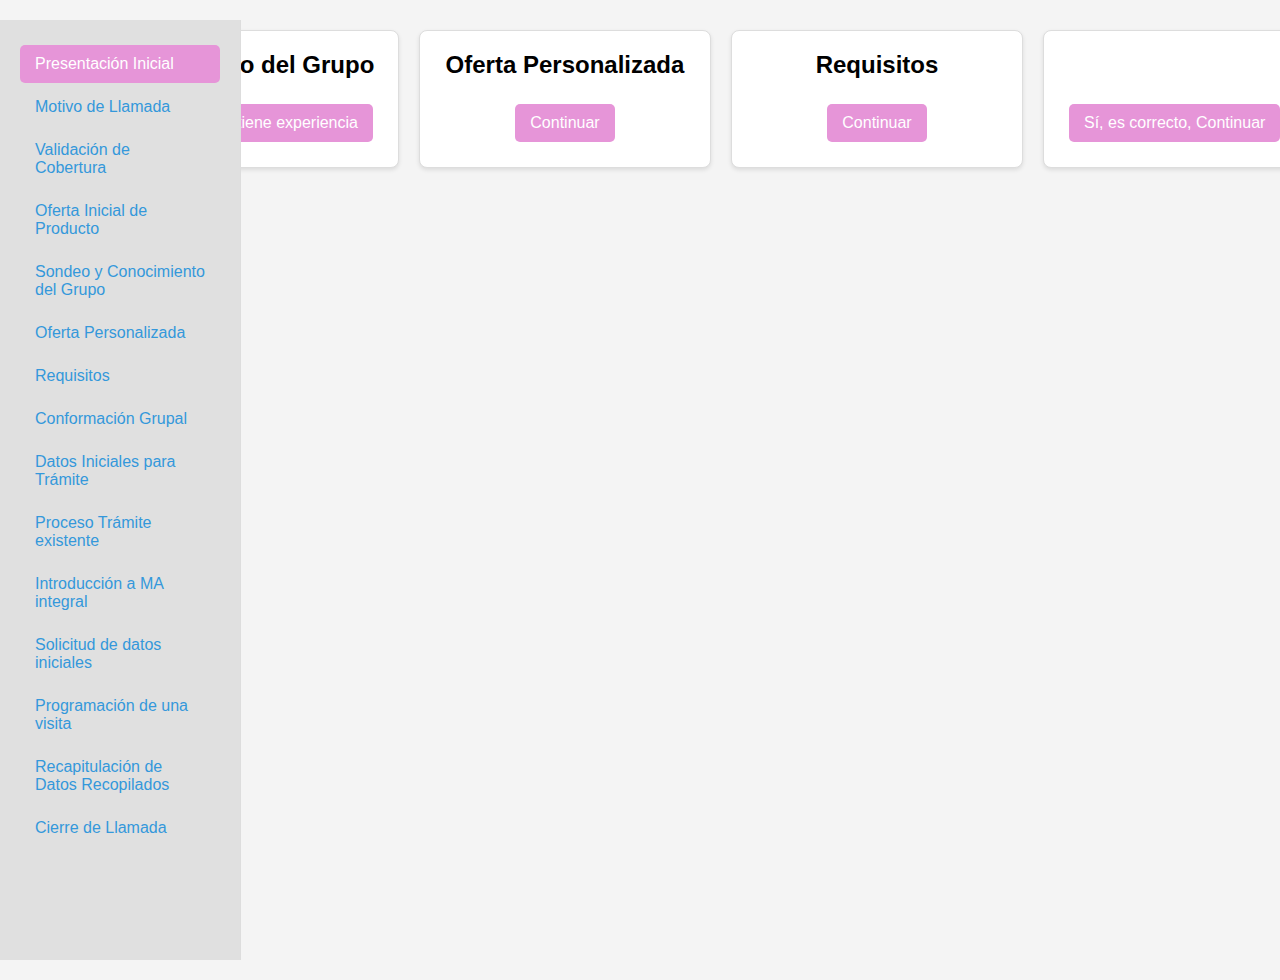
==== index.html @ 7ff92d44 "Update index.html" ====
<!DOCTYPE html>
<html lang="es">
<head>
    <meta charset="UTF-8">
    <meta name="viewport" content="width=device-width, initial-scale=1.0">
    <title>Mapa Conceptual Crediclub Activa</title>
    <link rel="stylesheet" href="style.css">
</head>
<body>
    <div id="mapa-container">
        <div id="mapa-index">
            <a href="#inicio" class="active">Presentación Inicial</a>
             <a href="#continua1">Motivo de Llamada</a>
             <a href="#continua2">Validación de Cobertura</a>
              <a href="#oferta_inicial">Oferta Inicial de Producto</a>
             <a href="#sondeo_conocimiento">Sondeo y Conocimiento del Grupo</a>
              <a href="#oferta_personalizada">Oferta Personalizada</a>
               <a href="#requisitos">Requisitos</a>
              <a href="#conformacion_grupal">Conformación Grupal</a>
             <a href="#datos_iniciales">Datos Iniciales para Trámite</a>
               <a href="#no_primera_vez">Proceso Trámite existente</a>
            <a href="#preanalisis">Introducción a MA integral</a>
            <a href="#datos_finales">Solicitud de datos iniciales</a>
             <a href="#programacion_visita">Programación de una visita</a>
              <a href="#recapitulacion">Recapitulación de Datos Recopilados</a>
              <a href="#cierre_llamada">Cierre de Llamada</a>
         </div>
        <div id="mapa-flujo">
            <div class="nodo-principal" data-target="inicio-detalle" id="inicio">
                <h2>Presentación Inicial</h2>
                <div class="opciones-container">
                    <a href="#continua1" class="opcion">SÍ, CONTINUAR</a>
                    <a href="#no_conoce" class="opcion">NO, preguntar si conoce a la persona</a>
                </div>
                <div id="inicio-detalle" class="detalle-container">
                    <p>¡Buen día!, mi nombre es [EJECUTIVO], Ejecutivo de Crediclub Activa ¿tengo el gusto con [PROSPECTO]?</p>
                    <button onclick="regresar()">Regresar</button>
                </div>
            </div>
            <div class="flecha"></div>
            <div class="nodo-principal" data-target="continua1-detalle" id="continua1">
                <h2>Motivo de Llamada</h2>
                <div class="opciones-container">
                    <a href="#continua2" class="opcion">Sí, continuar</a>
                    <a href="#no_disponible" class="opcion">Sí, pero no le puedo atender ahora</a>
                    <a href="#no_interesa" class="opcion">Sí, pero ya no me interesa</a>
                    <a href="#interes_personal" class="opcion">Sí, pero estoy interesada en un crédito Personal</a>
                </div>
                <div id="continua1-detalle" class="detalle-container">
                    <p>Mi llamada es referente a la información que solicitó de nuestros Créditos Grupales, ¿es correcto?</p>
                    <button onclick="regresar()">Regresar</button>
                </div>
            </div>
            <div class="flecha"></div>
            <div class="nodo-principal" data-target="continua2-detalle" id="continua2">
                <h2>Validación de Cobertura</h2>
                <div class="opciones-container">
                    <a href="#oferta_inicial" class="opcion">Sí, tiene Cobertura y está muy alejado de la limítrofe</a>
                    <a href="#fuera_limite" class="opcion">Sí, tiene Cobertura y está cerca de la limítrofe</a>
                    <a href="#fuera_zona" class="opcion">Fuera de Zona</a>
                </div>
                <div id="continua2-detalle" class="detalle-container">
                    <p>...de acuerdo, con el fin de ubicar su zona y revisar la cobertura del servicio le pido que me confirme su Código Postal [XXXXX] y colonia.</p>
                    <button onclick="regresar()">Regresar</button>
                </div>
            </div>
            <div class="flecha"></div>
            <div class="nodo-principal" data-target="oferta_inicial-detalle" id="oferta_inicial">
                <h2>Oferta Inicial de Producto</h2>
                <div id="oferta_inicial-detalle" class="detalle-container">
                    <p>Estimado [PROSPECTO] Crediclub Activa es un crédito grupal solidario que le permite emprender o expandir su negocio con un monto inicial desde $3,000 hasta $6,000 o, de contar con experiencia previa, por hasta el monto que haya manejado comprobable, pudiendo llegar hasta $100,000 por persona.</p>
                    <button onclick="regresar()">Regresar</button>
                </div>
            </div>
            <div class="flecha"></div>
            <div class="nodo-principal" data-target="sondeo_conocimiento-detalle" id="sondeo_conocimiento">
                <h2>Sondeo y Conocimiento del Grupo</h2>
                <div class="opciones-container">
                    <a href="#oferta_personalizada" class="opcion">Sí, tiene experiencia</a>
                    <a href="#oferta_personalizada" class="opcion">No, no tiene experiencia</a>
                </div>
                <div id="sondeo_conocimiento-detalle" class="detalle-container">
                    <p>Indíqueme, por favor: ¿Tiene o ha tenido anteriormente algún crédito grupal?</p>
                    <button onclick="regresar()">Regresar</button>
                </div>
            </div>
            <div class="flecha"></div>
            <div class="nodo-principal" data-target="oferta_personalizada-detalle" id="oferta_personalizada">
                <h2>Oferta Personalizada</h2>
                <div class="opciones-container">
                    <a href="#requisitos" class="opcion">Continuar</a>
                </div>
                <div id="oferta_personalizada-detalle" class="detalle-container">
                    <p>Apreciable [PROSPECTO], basándonos en el monto estimado a solicitar, usted y su grupo accederían a un pago semanal de [PAGO X CADA MIL] por cada mil pesos de crédito. En su caso si usted solicita los [MONTO INICIAL] pagaría [PAGO SEMANAL] semanalmente, durante 16 semanas.</p>
                    <button onclick="regresar()">Regresar</button>
                </div>
            </div>
             <div class="flecha"></div>
            <div class="nodo-principal" data-target="requisitos-detalle" id="requisitos">
                <h2>Requisitos</h2>
                <div class="opciones-container">
                    <a href="#conformacion_grupal" class="opcion">Continuar</a>
                </div>
                <div id="requisitos-detalle" class="detalle-container">
                    <p>Para adquirir un crédito con nosotros, sólo requiere presentar: INE o Pasaporte vigente y en original. Comprobante de domicilio, no mayor a 3 meses de ser expedido y sin adeudos. Si desea solicitar un monto mayor a $6,000 pesos; Comprobante de su experiencia con [FINANCIERA], puede ser su libreta o control de pagos, o bien, su contrato de crédito grupal. Hasta el momento, ¿tiene usted alguna duda?</p>
                    <button onclick="regresar()">Regresar</button>
                </div>
            </div>
            <div class="flecha"></div>
            <div class="nodo-principal" data-target="conformacion_grupal-detalle" id="conformacion_grupal">
                <h2>Conformación Grupal</h2>
                <div class="opciones-container">
                    <a href="#datos_iniciales" class="opcion">Sí, es correcto, Continuar</a>
                    <a href="#datos_iniciales" class="opcion">No, cambia el dato en contra</a>
                    <a href="#datos_iniciales" class="opcion">No, cambia el dato a favor del mínimo requerido</a>
                </div>
                <div id="conformacion_grupal-detalle" class="detalle-container">
                    <p>Para abrir su grupo, éste debe estar conformado por un mínimo de 7 integrantes y que no sobrepasen una hora caminando desde el punto de reunión a sus hogares.</p>
                    <button onclick="regresar()">Regresar</button>
                </div>
            </div>
             <div class="flecha"></div>
            <div class="nodo-principal" data-target="datos_iniciales-detalle" id="datos_iniciales">
                <h2>Datos Iniciales para Trámite</h2>
                 <div class="opciones-container">
                    <a href="#preanalisis" class="opcion">SÍ</a>
                     <a href="#no_primera_vez" class="opcion">NO</a>
                </div>
                <div id="datos_iniciales-detalle" class="detalle-container">
                    <p>Por favor indíqueme, ¿es la primera vez que su grupo llevaría un trámite con nosotros?</p>
                    <button onclick="regresar()">Regresar</button>
                </div>
            </div>
            <div class="flecha"></div>
            <div class="nodo-principal" data-target="no_primera_vez-detalle" id="no_primera_vez">
                <h2>Proceso trámite existente</h2>
                <div id="no_primera_vez-detalle" class="detalle-container">
                    <p>En caso de que el grupo ya ha sido previamente asignado al equipo comercial en campo, deberás revisar si esto fue mayor a 21 días naturales (3 semanas), y cuándo fue su última actualización por parte de su Asesor Financiero en Dynamics en la pestaña “Seguimiento a comercial”, así como sondear al prospecto si fue contactado o visitado por su Asesor Financiero, y cuándo fue la última vez que tuvo una actualización de este.</p>
                    <button onclick="regresar()">Regresar</button>
                </div>
            </div>
             <div class="flecha"></div>
            <div class="nodo-principal" data-target="preanalisis-detalle" id="preanalisis">
                <h2>Introducción a MA integral</h2>
                <div class="opciones-container">
                    <a href="#datos_finales" class="opcion">Continuar</a>
                </div>
                <div id="preanalisis-detalle" class="detalle-container">
                    <p>Estimado [PROSPECTO], el siguiente paso es realizar una preevaluación de crédito, la cual le permitirá a usted y su grupo conocer previamente si pueden ser candidatos al crédito y así después recibir a un asesor financiero para que le brinde información del trámite, y continuar con el proceso de contratación si así usted lo desea. Recibiendo al Asesor Financiero, éste terminará de analizar su grupo y le indicará si queda autorizado y bajo qué montos de crédito.</p>
                    <button onclick="regresar()">Regresar</button>
                </div>
            </div>
             <div class="flecha"></div>
            <div class="nodo-principal" data-target="datos_finales-detalle" id="datos_finales">
                <h2>Solicitud de Datos Iniciales</h2>
                <div id="datos_finales-detalle" class="detalle-container">
                    <p>Para el preanálisis de su grupo, requerimos algunos datos de usted y otras dos integrantes del grupo, las cuales preliminarmente seleccionaremos como comité o líderes del resto del grupo, sin embargo, puede cambiarlos si ustedes lo desean una vez que reciban la visita de un Asesor Financiero.</p>
                    <button onclick="regresar()">Regresar</button>
                </div>
            </div>
             <div class="flecha"></div>
            <div class="nodo-principal" data-target="programacion_visita-detalle" id="programacion_visita">
                <h2>Programación de una visita</h2>
                <div id="programacion_visita-detalle" class="detalle-container">
                    <p>Le informo que preliminarmente le programaremos una visita por parte de uno de nuestros Asesores Financieros, para que resuelva cualquier duda y dé continuidad a su trámite si llega a ser preautorizado con nosotros.</p>
                    <button onclick="regresar()">Regresar</button>
                </div>
            </div>
             <div class="flecha"></div>
            <div class="nodo-principal" data-target="recapitulacion-detalle" id="recapitulacion">
                <h2>Recapitulación de Datos Recopilados</h2>
                <div id="recapitulacion-detalle" class="detalle-container">
                    <p>Excelente [PROSPECTO], por último, le mencionaré una breve recapitulación para confirmar que tenemos todo correcto, para cada una es necesario me indique si es correcto por favor:</p>
                     <p>• El crédito es para usted y con fines productivos o de emprendimiento, ¿es correcto? (SÍ/NO)</p>
                     <p>• Su grupo cuenta con ________ integrantes, ¿es correcto? (SÍ/NO)</p>
                     <p>• La cita para recibir al asesor financiero con su grupo completo se programa para el día: ________, a la hora: _____ y en el domicilio:_______________, ¿es correcto? (SÍ/NO).</p>
                    <button onclick="regresar()">Regresar</button>
                </div>
             </div>
            <div class="flecha"></div>
            <div class="nodo-principal" data-target="cierre_llamada-detalle" id="cierre_llamada">
                <h2>Cierre de Llamada</h2>
                 <div id="cierre_llamada-detalle" class="detalle-container">
                     <p>En un momento más le añadiré a un grupo de WhatsApp, donde le daré continuidad a la preaprobación de su grupo, de igual manera le recomiendo que guarde mi número de WhatsApp (ADMIN DE GRUPO) para que me identifique en los seguimientos.</p>
                     <p>Sin más por el momento, le agradezco haber atendido mi llamada, cualquier duda puede comunicarse con nosotros al teléfono 81-8000-9800 opción 2, con un servicio de lunes a viernes de 8am a 8pm, y sábados de 9am a 6pm, le atendió [EJECUTIVO] de Crediclub Activa, hasta pronto.</p>
                    <button onclick="regresar()">Regresar</button>
                </div>
            </div>
        </div>
    </div>
    <script src="script.js"></script>
</body>
</html>
---- style.css ----
body {
    font-family: sans-serif;
    background-color: #f4f4f4;
    margin: 0;
    display: flex;
    justify-content: center;
    overflow-x: auto;
    padding: 20px;
}
    #mapa-container {
    display: flex;
     flex-direction: row;
    align-items: flex-start;
    width: auto;
    position: relative;
}

 #mapa-index {
            background-color: #e0e0e0;
           border-right: 1px solid #ddd;
            padding: 20px;
            margin-right: 20px;
            width: 200px;
              text-align: left;
             position: sticky;
             top: 0;
             left: 0;
               height: 100vh;
               overflow-y: auto;
               z-index:1;
        }
     #mapa-index a {
            display: block;
           padding: 10px 15px;
            margin: 5px 0;
            text-decoration: none;
           border-radius: 5px;
            color: #3498db;
           cursor: pointer;
        }
         #mapa-index a:hover{
            background-color: #ddd;
        }
        #mapa-index a.active {
            background-color: #e695d8;
            color: white;
        }
       #mapa-flujo {
            display: flex;
             flex-direction: row;
             align-items: flex-start;
              flex: 1;
              padding-left: 20px;
               position:relative;
              white-space: nowrap;
              z-index: 0;
        }

         .nodo-principal {
            background-color: #fff;
            border: 1px solid #ddd;
            padding: 20px;
            margin: 10px;
            border-radius: 8px;
            box-shadow: 0 2px 4px rgba(0, 0, 0, 0.1);
            min-width:250px;
            text-align: center;
            display: inline-block;
               vertical-align: top;
              position: relative;
               z-index:1;
             transform: translateY(0);
        }
      .nodo-principal.active{
            background-color: #e695d8;
             color:white;
        }
        .nodo-principal h2 {
             margin-top: 0;
        }
    .opciones-container {
            margin-top: 10px;
        }
         .opcion {
            display: block;
             background-color: #e695d8;
            color: #fff;
            padding: 10px 15px;
            margin: 5px;
            text-align: center;
           text-decoration: none;
            border-radius: 5px;
            cursor: pointer;
            display: inline-block;
        }
       .opcion:hover{
           background-color: #c664b7;
       }
        .detalle-container {
             background-color: #f0f0f0;
           border: 1px solid #ddd;
            padding: 20px;
             border-radius: 8px;
             display:none;
           min-width:250px;
            max-width: 500px;
          box-shadow: 0 2px 4px rgba(0, 0, 0, 0.1);
            position: absolute;
          top: 100%;
           left: 0;
            z-index: 2;
            white-space: normal;
        }
           .detalle-container p{
           margin-top:0;
        }
         .detalle-container button{
            background-color: #4CAF50;
            border: none;
            color: white;
            padding: 10px 20px;
            text-align: center;
           text-decoration: none;
           display: inline-block;
            font-size: 16px;
             cursor: pointer;
            border-radius: 8px;
            margin-top: 10px;
        }

    .flecha {
          position: absolute;
            width: 0;
          height: 0;
           border-top: 10px solid transparent;
           border-bottom: 10px solid transparent;
          border-left: 20px solid #464849;
          margin: 90px 10px 0 -10px;
        }
           .nodo-principal:nth-child(2) .flecha{
             margin-left: -20px;
        }
         .nodo-principal:nth-child(3) .flecha{
             margin-left: -20px;
        }
           .nodo-principal:nth-child(4) .flecha{
             margin-left: -20px;
        }
          .nodo-principal:nth-child(5) .flecha{
             margin-left: -20px;
        }
        .nodo-principal:nth-child(6) .flecha{
             margin-left: -20px;
        }
        .nodo-principal:nth-child(7) .flecha{
             margin-left: -20px;
        }
         .nodo-principal:nth-child(8) .flecha{
             margin-left: -20px;
        }
         .nodo-principal:nth-child(9) .flecha{
             margin-left: -20px;
        }
         .nodo-principal:nth-child(10) .flecha{
             margin-left: -20px;
        }
          .nodo-principal:nth-child(11) .flecha{
             margin-left: -20px;
        }
          .nodo-principal:nth-child(12) .flecha{
             margin-left: -20px;
        }
          .nodo-principal:nth-child(13) .flecha{
             margin-left: -20px;
        }
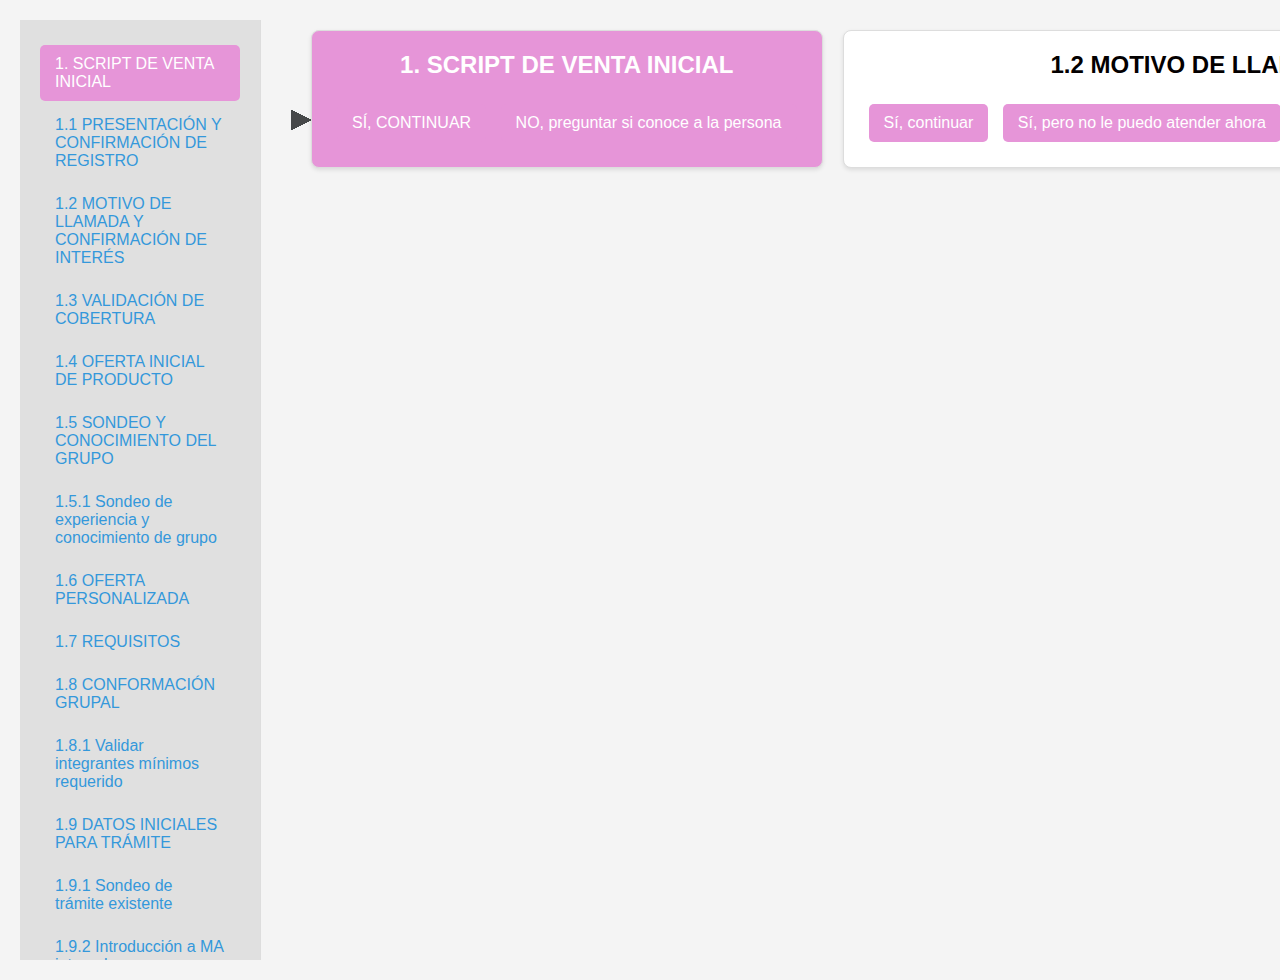
==== commit 9f1783f5: "Update index.html" ====
--- a/index.html
+++ b/index.html
@@ -3,189 +3,254 @@
 <head>
     <meta charset="UTF-8">
     <meta name="viewport" content="width=device-width, initial-scale=1.0">
-    <title>Mapa Conceptual Crediclub Activa</title>
+    <title>Mapa Conversacional Crediclub Activa</title>
     <link rel="stylesheet" href="style.css">
 </head>
 <body>
+
     <div id="mapa-container">
         <div id="mapa-index">
-            <a href="#inicio" class="active">Presentación Inicial</a>
-             <a href="#continua1">Motivo de Llamada</a>
-             <a href="#continua2">Validación de Cobertura</a>
-              <a href="#oferta_inicial">Oferta Inicial de Producto</a>
-             <a href="#sondeo_conocimiento">Sondeo y Conocimiento del Grupo</a>
-              <a href="#oferta_personalizada">Oferta Personalizada</a>
-               <a href="#requisitos">Requisitos</a>
-              <a href="#conformacion_grupal">Conformación Grupal</a>
-             <a href="#datos_iniciales">Datos Iniciales para Trámite</a>
-               <a href="#no_primera_vez">Proceso Trámite existente</a>
-            <a href="#preanalisis">Introducción a MA integral</a>
-            <a href="#datos_finales">Solicitud de datos iniciales</a>
-             <a href="#programacion_visita">Programación de una visita</a>
-              <a href="#recapitulacion">Recapitulación de Datos Recopilados</a>
-              <a href="#cierre_llamada">Cierre de Llamada</a>
-         </div>
+            <!-- 1. SCRIPT DE VENTA INICIAL -->
+            <a href="#inicio" class="active">1. SCRIPT DE VENTA INICIAL</a>
+                <a href="#inicio-detalle">1.1 PRESENTACIÓN Y CONFIRMACIÓN DE REGISTRO</a>
+                <a href="#continua1">1.2 MOTIVO DE LLAMADA Y CONFIRMACIÓN DE INTERÉS</a>
+                <a href="#continua2">1.3 VALIDACIÓN DE COBERTURA</a>
+                <a href="#oferta_inicial">1.4 OFERTA INICIAL DE PRODUCTO</a>
+                <a href="#sondeo_conocimiento">1.5 SONDEO Y CONOCIMIENTO DEL GRUPO</a>
+                    <a href="#sondeo_experiencia">1.5.1 Sondeo de experiencia y conocimiento de grupo</a>
+                <a href="#oferta_personalizada">1.6 OFERTA PERSONALIZADA</a>
+                <a href="#requisitos">1.7 REQUISITOS</a>
+                <a href="#conformacion_grupal">1.8 CONFORMACIÓN GRUPAL</a>
+                    <a href="#validar_integrantes">1.8.1 Validar integrantes mínimos requerido</a>
+                <a href="#datos_iniciales">1.9 DATOS INICIALES PARA TRÁMITE</a>
+                    <a href="#sondeo_tramite">1.9.1 Sondeo de trámite existente</a>
+                    <a href="#ma_integral">1.9.2 Introducción a MA integral</a>
+                    <a href="#solicitud_datos">1.9.3 Solicitud de datos iniciales</a>
+                <a href="#programacion_visita">1.10 PROGRAMACIÓN DE UNA VISITA</a>
+                <a href="#recapitulacion">1.11 RECAPITULACIÓN DE DATOS RECOPILADOS</a>
+                <a href="#cierre_llamada">1.12 CIERRE DE LLAMADA</a>
+
+        </div>
+
         <div id="mapa-flujo">
-            <div class="nodo-principal" data-target="inicio-detalle" id="inicio">
-                <h2>Presentación Inicial</h2>
-                <div class="opciones-container">
+            <!-- 1. SCRIPT DE VENTA INICIAL -->
+            <div class="nodo-principal active" data-target="inicio-detalle" id="inicio">
+                <h2>1. SCRIPT DE VENTA INICIAL</h2>
+                 <div class="opciones-container">
                     <a href="#continua1" class="opcion">SÍ, CONTINUAR</a>
                     <a href="#no_conoce" class="opcion">NO, preguntar si conoce a la persona</a>
-                </div>
-                <div id="inicio-detalle" class="detalle-container">
-                    <p>¡Buen día!, mi nombre es [EJECUTIVO], Ejecutivo de Crediclub Activa ¿tengo el gusto con [PROSPECTO]?</p>
-                    <button onclick="regresar()">Regresar</button>
-                </div>
-            </div>
-            <div class="flecha"></div>
+                 </div>
+                 <div id="inicio-detalle" class="detalle-container">
+                     <p>1.1 PRESENTACIÓN Y CONFIRMACIÓN DE REGISTRO.</p>
+                   <p>¡Buen día!, mi nombre es [EJECUTIVO], Ejecutivo de Crediclub Activa ¿tengo
+                       el gusto con [PROSPECTO]?</p>
+                      <button onclick="regresar()">Regresar</button>
+                 </div>
+            </div>
+           <div class="flecha"></div>
             <div class="nodo-principal" data-target="continua1-detalle" id="continua1">
-                <h2>Motivo de Llamada</h2>
+                 <h2>1.2 MOTIVO DE LLAMADA Y CONFIRMACIÓN DE INTERÉS</h2>
+                  <div class="opciones-container">
+                        <a href="#continua2" class="opcion">Sí, continuar</a>
+                        <a href="#no_disponible" class="opcion">Sí, pero no le puedo atender ahora</a>
+                        <a href="#no_interesa" class="opcion">Sí, pero ya no me interesa</a>
+                        <a href="#interes_personal" class="opcion">Sí, pero estoy interesada en un crédito Personal</a>
+                    </div>
+                    <div id="continua1-detalle" class="detalle-container">
+                       <p>Mi llamada es referente a la información que solicitó de nuestros Créditos
+                           Grupales, ¿es correcto?</p>
+                         <button onclick="regresar()">Regresar</button>
+                    </div>
+            </div>
+             <div class="flecha"></div>
+             <div class="nodo-principal" data-target="continua2-detalle" id="continua2">
+                <h2>1.3 VALIDACIÓN DE COBERTURA</h2>
+                   <div class="opciones-container">
+                         <a href="#oferta_inicial" class="opcion">Sí, tiene Cobertura y está muy alejado
+                            de la limítrofe</a>
+                        <a href="#fuera_limite" class="opcion">Sí, tiene Cobertura y está cerca de la
+                           limítrofe</a>
+                        <a href="#fuera_zona" class="opcion">Fuera de Zona</a>
+                    </div>
+                    <div id="continua2-detalle" class="detalle-container">
+                        <p>...de acuerdo, con el fin de ubicar su zona y revisar la cobertura del servicio
+                           le pido que me confirme su Código Postal [XXXXX] y colonia.</p>
+                        <button onclick="regresar()">Regresar</button>
+                   </div>
+             </div>
+              <div class="flecha"></div>
+              <div class="nodo-principal" data-target="oferta_inicial-detalle" id="oferta_inicial">
+                 <h2>1.4 OFERTA INICIAL DE PRODUCTO</h2>
+                  <div id="oferta_inicial-detalle" class="detalle-container">
+                        <p>Estimado [PROSPECTO] Crediclub Activa es un crédito grupal solidario
+                            que le permite emprender o expandir su negocio con un monto inicial desde $3,000 hasta
+                           $6,000 o, de contar con experiencia previa, por hasta el monto que haya manejado
+                          comprobable, pudiendo llegar hasta $100,000 por persona.</p>
+                       <button onclick="regresar()">Regresar</button>
+                  </div>
+              </div>
+             <div class="flecha"></div>
+            <div class="nodo-principal" data-target="sondeo_conocimiento-detalle"
+                    id="sondeo_conocimiento">
+                <h2>1.5 SONDEO Y CONOCIMIENTO DEL GRUPO</h2>
+                  <div class="opciones-container">
+                        <a href="#oferta_personalizada" class="opcion">Sí, tiene experiencia</a>
+                       <a href="#oferta_personalizada" class="opcion">No, no tiene experiencia</a>
+                   </div>
+                 <div id="sondeo_conocimiento-detalle" class="detalle-container">
+                       <p>1.5.1 Sondeo de experiencia y conocimiento de grupo</p>
+                     <p>Indíqueme, por favor: ¿Tiene o ha tenido anteriormente algún crédito grupal?</p>
+                       <button onclick="regresar()">Regresar</button>
+                  </div>
+            </div>
+           <div class="flecha"></div>
+            <div class="nodo-principal" data-target="oferta_personalizada-detalle"
+                    id="oferta_personalizada">
+                <h2>1.6 OFERTA PERSONALIZADA</h2>
+                 <div class="opciones-container">
+                      <a href="#requisitos" class="opcion">Continuar</a>
+                  </div>
+                 <div id="oferta_personalizada-detalle" class="detalle-container">
+                       <p>Apreciable [PROSPECTO], basándonos en el monto estimado a solicitar,
+                           usted y su grupo accederían a un pago semanal de [PAGO X CADA MIL] por cada mil
+                           pesos de crédito. En su caso si usted solicita los [MONTO INICIAL] pagaría [PAGO
+                           SEMANAL] semanalmente, durante 16 semanas.</p>
+                        <button onclick="regresar()">Regresar</button>
+                  </div>
+            </div>
+             <div class="flecha"></div>
+             <div class="nodo-principal" data-target="requisitos-detalle" id="requisitos">
+                 <h2>1.7 REQUISITOS</h2>
+                 <div class="opciones-container">
+                        <a href="#conformacion_grupal" class="opcion">Continuar</a>
+                  </div>
+                 <div id="requisitos-detalle" class="detalle-container">
+                       <p>Para adquirir un crédito con nosotros, sólo requiere presentar: INE o
+                            Pasaporte vigente y en original. Comprobante de domicilio, no mayor a 3 meses de ser
+                           expedido y sin adeudos. Si desea solicitar un monto mayor a $6,000 pesos; Comprobante
+                             de su experiencia con [FINANCIERA], puede ser su libreta o control de pagos, o bien, su
+                            contrato de crédito grupal. Hasta el momento, ¿tiene usted alguna duda?</p>
+                      <button onclick="regresar()">Regresar</button>
+                 </div>
+             </div>
+            <div class="flecha"></div>
+            <div class="nodo-principal" data-target="conformacion_grupal-detalle"
+                   id="conformacion_grupal">
+                <h2>1.8 CONFORMACIÓN GRUPAL</h2>
                 <div class="opciones-container">
-                    <a href="#continua2" class="opcion">Sí, continuar</a>
-                    <a href="#no_disponible" class="opcion">Sí, pero no le puedo atender ahora</a>
-                    <a href="#no_interesa" class="opcion">Sí, pero ya no me interesa</a>
-                    <a href="#interes_personal" class="opcion">Sí, pero estoy interesada en un crédito Personal</a>
-                </div>
-                <div id="continua1-detalle" class="detalle-container">
-                    <p>Mi llamada es referente a la información que solicitó de nuestros Créditos Grupales, ¿es correcto?</p>
-                    <button onclick="regresar()">Regresar</button>
-                </div>
-            </div>
-            <div class="flecha"></div>
-            <div class="nodo-principal" data-target="continua2-detalle" id="continua2">
-                <h2>Validación de Cobertura</h2>
-                <div class="opciones-container">
-                    <a href="#oferta_inicial" class="opcion">Sí, tiene Cobertura y está muy alejado de la limítrofe</a>
-                    <a href="#fuera_limite" class="opcion">Sí, tiene Cobertura y está cerca de la limítrofe</a>
-                    <a href="#fuera_zona" class="opcion">Fuera de Zona</a>
-                </div>
-                <div id="continua2-detalle" class="detalle-container">
-                    <p>...de acuerdo, con el fin de ubicar su zona y revisar la cobertura del servicio le pido que me confirme su Código Postal [XXXXX] y colonia.</p>
-                    <button onclick="regresar()">Regresar</button>
-                </div>
-            </div>
-            <div class="flecha"></div>
-            <div class="nodo-principal" data-target="oferta_inicial-detalle" id="oferta_inicial">
-                <h2>Oferta Inicial de Producto</h2>
-                <div id="oferta_inicial-detalle" class="detalle-container">
-                    <p>Estimado [PROSPECTO] Crediclub Activa es un crédito grupal solidario que le permite emprender o expandir su negocio con un monto inicial desde $3,000 hasta $6,000 o, de contar con experiencia previa, por hasta el monto que haya manejado comprobable, pudiendo llegar hasta $100,000 por persona.</p>
-                    <button onclick="regresar()">Regresar</button>
-                </div>
-            </div>
-            <div class="flecha"></div>
-            <div class="nodo-principal" data-target="sondeo_conocimiento-detalle" id="sondeo_conocimiento">
-                <h2>Sondeo y Conocimiento del Grupo</h2>
-                <div class="opciones-container">
-                    <a href="#oferta_personalizada" class="opcion">Sí, tiene experiencia</a>
-                    <a href="#oferta_personalizada" class="opcion">No, no tiene experiencia</a>
-                </div>
-                <div id="sondeo_conocimiento-detalle" class="detalle-container">
-                    <p>Indíqueme, por favor: ¿Tiene o ha tenido anteriormente algún crédito grupal?</p>
-                    <button onclick="regresar()">Regresar</button>
-                </div>
-            </div>
-            <div class="flecha"></div>
-            <div class="nodo-principal" data-target="oferta_personalizada-detalle" id="oferta_personalizada">
-                <h2>Oferta Personalizada</h2>
-                <div class="opciones-container">
-                    <a href="#requisitos" class="opcion">Continuar</a>
-                </div>
-                <div id="oferta_personalizada-detalle" class="detalle-container">
-                    <p>Apreciable [PROSPECTO], basándonos en el monto estimado a solicitar, usted y su grupo accederían a un pago semanal de [PAGO X CADA MIL] por cada mil pesos de crédito. En su caso si usted solicita los [MONTO INICIAL] pagaría [PAGO SEMANAL] semanalmente, durante 16 semanas.</p>
-                    <button onclick="regresar()">Regresar</button>
-                </div>
-            </div>
-             <div class="flecha"></div>
-            <div class="nodo-principal" data-target="requisitos-detalle" id="requisitos">
-                <h2>Requisitos</h2>
-                <div class="opciones-container">
-                    <a href="#conformacion_grupal" class="opcion">Continuar</a>
-                </div>
-                <div id="requisitos-detalle" class="detalle-container">
-                    <p>Para adquirir un crédito con nosotros, sólo requiere presentar: INE o Pasaporte vigente y en original. Comprobante de domicilio, no mayor a 3 meses de ser expedido y sin adeudos. Si desea solicitar un monto mayor a $6,000 pesos; Comprobante de su experiencia con [FINANCIERA], puede ser su libreta o control de pagos, o bien, su contrato de crédito grupal. Hasta el momento, ¿tiene usted alguna duda?</p>
-                    <button onclick="regresar()">Regresar</button>
-                </div>
-            </div>
-            <div class="flecha"></div>
-            <div class="nodo-principal" data-target="conformacion_grupal-detalle" id="conformacion_grupal">
-                <h2>Conformación Grupal</h2>
-                <div class="opciones-container">
-                    <a href="#datos_iniciales" class="opcion">Sí, es correcto, Continuar</a>
-                    <a href="#datos_iniciales" class="opcion">No, cambia el dato en contra</a>
-                    <a href="#datos_iniciales" class="opcion">No, cambia el dato a favor del mínimo requerido</a>
-                </div>
-                <div id="conformacion_grupal-detalle" class="detalle-container">
-                    <p>Para abrir su grupo, éste debe estar conformado por un mínimo de 7 integrantes y que no sobrepasen una hora caminando desde el punto de reunión a sus hogares.</p>
-                    <button onclick="regresar()">Regresar</button>
-                </div>
-            </div>
-             <div class="flecha"></div>
-            <div class="nodo-principal" data-target="datos_iniciales-detalle" id="datos_iniciales">
-                <h2>Datos Iniciales para Trámite</h2>
-                 <div class="opciones-container">
-                    <a href="#preanalisis" class="opcion">SÍ</a>
-                     <a href="#no_primera_vez" class="opcion">NO</a>
-                </div>
-                <div id="datos_iniciales-detalle" class="detalle-container">
-                    <p>Por favor indíqueme, ¿es la primera vez que su grupo llevaría un trámite con nosotros?</p>
-                    <button onclick="regresar()">Regresar</button>
-                </div>
-            </div>
-            <div class="flecha"></div>
-            <div class="nodo-principal" data-target="no_primera_vez-detalle" id="no_primera_vez">
-                <h2>Proceso trámite existente</h2>
-                <div id="no_primera_vez-detalle" class="detalle-container">
-                    <p>En caso de que el grupo ya ha sido previamente asignado al equipo comercial en campo, deberás revisar si esto fue mayor a 21 días naturales (3 semanas), y cuándo fue su última actualización por parte de su Asesor Financiero en Dynamics en la pestaña “Seguimiento a comercial”, así como sondear al prospecto si fue contactado o visitado por su Asesor Financiero, y cuándo fue la última vez que tuvo una actualización de este.</p>
-                    <button onclick="regresar()">Regresar</button>
-                </div>
-            </div>
-             <div class="flecha"></div>
+                       <a href="#datos_iniciales" class="opcion">Sí, es correcto, Continuar</a>
+                       <a href="#datos_iniciales" class="opcion">No, cambia el dato en contra</a>
+                       <a href="#datos_iniciales" class="opcion">No, cambia el dato a favor del mínimo requerido</a>
+                  </div>
+                 <div id="conformacion_grupal-detalle" class="detalle-container">
+                       <p>1.8.1 Validar integrantes mínimos requerido</p>
+                      <p>Para abrir su grupo, éste debe estar conformado por un mínimo de 7
+                           integrantes y que no sobrepasen una hora caminando desde el punto de reunión a sus
+                          hogares.</p>
+                       <button onclick="regresar()">Regresar</button>
+                 </div>
+            </div>
+             <div class="flecha"></div>
+             <div class="nodo-principal" data-target="datos_iniciales-detalle" id="datos_iniciales">
+                <h2>1.9 DATOS INICIALES PARA TRÁMITE</h2>
+                   <div class="opciones-container">
+                          <a href="#preanalisis" class="opcion">SÍ</a>
+                          <a href="#no_primera_vez" class="opcion">NO</a>
+                   </div>
+                  <div id="datos_iniciales-detalle" class="detalle-container">
+                       <p>1.9.1 Sondeo de trámite existente</p>
+                       <p>Por favor indíqueme, ¿es la primera vez que su grupo llevaría un trámite
+                           con nosotros?</p>
+                        <button onclick="regresar()">Regresar</button>
+                  </div>
+            </div>
+            <div class="flecha"></div>
+               <div class="nodo-principal" data-target="no_primera_vez-detalle"
+                        id="no_primera_vez">
+                      <h2>1.9.2 Introducción a MA integral</h2>
+                         <div id="no_primera_vez-detalle" class="detalle-container">
+                            <p>En caso de que el grupo ya ha sido previamente asignado al equipo
+                                 comercial en campo, deberás revisar si esto fue mayor a 21 días naturales (3 semanas), y
+                                 cuándo fue su última actualización por parte de su Asesor Financiero en Dynamics en la
+                                  pestaña "Seguimiento a comercial”, así como sondear al prospecto si fue contactado 0
+                                  visitado por su Asesor Financiero, y cuándo fue la última vez que tuvo una actualización de
+                                 este.</p>
+                             <button onclick="regresar()">Regresar</button>
+                      </div>
+              </div>
+            <div class="flecha"></div>
             <div class="nodo-principal" data-target="preanalisis-detalle" id="preanalisis">
-                <h2>Introducción a MA integral</h2>
-                <div class="opciones-container">
-                    <a href="#datos_finales" class="opcion">Continuar</a>
-                </div>
-                <div id="preanalisis-detalle" class="detalle-container">
-                    <p>Estimado [PROSPECTO], el siguiente paso es realizar una preevaluación de crédito, la cual le permitirá a usted y su grupo conocer previamente si pueden ser candidatos al crédito y así después recibir a un asesor financiero para que le brinde información del trámite, y continuar con el proceso de contratación si así usted lo desea. Recibiendo al Asesor Financiero, éste terminará de analizar su grupo y le indicará si queda autorizado y bajo qué montos de crédito.</p>
-                    <button onclick="regresar()">Regresar</button>
-                </div>
-            </div>
-             <div class="flecha"></div>
-            <div class="nodo-principal" data-target="datos_finales-detalle" id="datos_finales">
-                <h2>Solicitud de Datos Iniciales</h2>
+                   <h2>1.9.3 Solicitud de datos iniciales</h2>
+                 <div class="opciones-container">
+                     <a href="#datos_finales" class="opcion">Continuar</a>
+                 </div>
+                 <div id="preanalisis-detalle" class="detalle-container">
+                       <p>Estimado [PROSPECTO], el siguiente paso es realizar una preevaluación
+                            de crédito, la cual le permitirá a usted y su grupo conocer previamente si pueden ser
+                             candidatos al crédito y así después recibir a un asesor financiero para que le brinde
+                             información del trámite, y continuar con el proceso de contratación si así usted lo desea.
+                             Recibiendo al Asesor Financiero, éste terminará de analizar su grupo y le indicará si queda
+                             autorizado y bajo qué montos de crédito.</p>
+                           <button onclick="regresar()">Regresar</button>
+                   </div>
+             </div>
+            <div class="flecha"></div>
+             <div class="nodo-principal" data-target="datos_finales-detalle" id="datos_finales">
+                <h2>1.10 PROGRAMACIÓN DE UNA VISITA</h2>
                 <div id="datos_finales-detalle" class="detalle-container">
-                    <p>Para el preanálisis de su grupo, requerimos algunos datos de usted y otras dos integrantes del grupo, las cuales preliminarmente seleccionaremos como comité o líderes del resto del grupo, sin embargo, puede cambiarlos si ustedes lo desean una vez que reciban la visita de un Asesor Financiero.</p>
-                    <button onclick="regresar()">Regresar</button>
-                </div>
-            </div>
-             <div class="flecha"></div>
-            <div class="nodo-principal" data-target="programacion_visita-detalle" id="programacion_visita">
-                <h2>Programación de una visita</h2>
-                <div id="programacion_visita-detalle" class="detalle-container">
-                    <p>Le informo que preliminarmente le programaremos una visita por parte de uno de nuestros Asesores Financieros, para que resuelva cualquier duda y dé continuidad a su trámite si llega a ser preautorizado con nosotros.</p>
-                    <button onclick="regresar()">Regresar</button>
-                </div>
-            </div>
-             <div class="flecha"></div>
-            <div class="nodo-principal" data-target="recapitulacion-detalle" id="recapitulacion">
-                <h2>Recapitulación de Datos Recopilados</h2>
+                      <p>Para el preanálisis de su grupo, requerimos algunos datos de usted y otras
+                           dos integrantes del grupo, las cuales preliminarmente seleccionaremos como comité o
+                          líderes del resto del grupo, sin embargo, puede cambiarlos si ustedes lo desean una vez
+                            que reciban la visita de un Asesor Financiero.</p>
+                         <button onclick="regresar()">Regresar</button>
+                 </div>
+           </div>
+           <div class="flecha"></div>
+           <div class="nodo-principal" data-target="programacion_visita-detalle"
+                    id="programacion_visita">
+                   <h2>1.11 RECAPITULACIÓN DE DATOS RECOPILADOS</h2>
+                 <div id="programacion_visita-detalle" class="detalle-container">
+                        <p>Le informo que preliminarmente le programaremos una visita por parte de
+                            uno de nuestros Asesores Financieros, para que resuelva cualquier duda y dé continuidad a
+                            su trámite si llega a ser preautorizado con nosotros.</p>
+                        <button onclick="regresar()">Regresar</button>
+                 </div>
+            </div>
+            <div class="flecha"></div>
+           <div class="nodo-principal" data-target="recapitulacion-detalle" id="recapitulacion">
+                 <h2>1.12 CIERRE DE LLAMADA</h2>
                 <div id="recapitulacion-detalle" class="detalle-container">
-                    <p>Excelente [PROSPECTO], por último, le mencionaré una breve recapitulación para confirmar que tenemos todo correcto, para cada una es necesario me indique si es correcto por favor:</p>
-                     <p>• El crédito es para usted y con fines productivos o de emprendimiento, ¿es correcto? (SÍ/NO)</p>
-                     <p>• Su grupo cuenta con ________ integrantes, ¿es correcto? (SÍ/NO)</p>
-                     <p>• La cita para recibir al asesor financiero con su grupo completo se programa para el día: ________, a la hora: _____ y en el domicilio:_______________, ¿es correcto? (SÍ/NO).</p>
-                    <button onclick="regresar()">Regresar</button>
-                </div>
-             </div>
-            <div class="flecha"></div>
-            <div class="nodo-principal" data-target="cierre_llamada-detalle" id="cierre_llamada">
-                <h2>Cierre de Llamada</h2>
+                        <p>Excelente [PROSPECTO], por último, le mencionaré una breve
+                            recapitulación para confirmar que tenemos todo correcto, para cada una es necesario me
+                            indique si es correcto por favor:</p>
+                         <p>• El crédito es para usted y con fines productivos o de emprendimiento, ¿es
+                            correcto? (SÍ/NO)</p>
+                         <p>• Su grupo cuenta con
+                            integrantes, ¿es correcto? (SÍ/NO)</p>
+                        <p>• La cita para recibir al asesor financiero con su grupo completo se
+                            programa para el día:
+                               a la hora:
+                               y en el domicilio:
+                               ¿es correcto? (SÍ/NO).</p>
+                         <button onclick="regresar()">Regresar</button>
+                  </div>
+           </div>
+            <div class="flecha"></div>
+           <div class="nodo-principal" data-target="cierre_llamada-detalle"
+                    id="cierre_llamada">
+                 <h2>1.12 CIERRE DE LLAMADA</h2>
                  <div id="cierre_llamada-detalle" class="detalle-container">
-                     <p>En un momento más le añadiré a un grupo de WhatsApp, donde le daré continuidad a la preaprobación de su grupo, de igual manera le recomiendo que guarde mi número de WhatsApp (ADMIN DE GRUPO) para que me identifique en los seguimientos.</p>
-                     <p>Sin más por el momento, le agradezco haber atendido mi llamada, cualquier duda puede comunicarse con nosotros al teléfono 81-8000-9800 opción 2, con un servicio de lunes a viernes de 8am a 8pm, y sábados de 9am a 6pm, le atendió [EJECUTIVO] de Crediclub Activa, hasta pronto.</p>
-                    <button onclick="regresar()">Regresar</button>
-                </div>
-            </div>
+                       <p>En un momento más le añadiré a un grupo de WhatsApp, donde le daré
+                            continuidad a la preaprobación de su grupo, de igual manera le recomiendo que guarde mi
+                           número de WhatsApp (ADMIN DE GRUPO) para que me identifique en los
+                          seguimientos.</p>
+                         <p>Sin más por el momento, le agradezco haber atendido mi llamada,
+                            cualquier duda puede comunicarse con nosotros al teléfono 81-8000-9800 opción 2, con un
+                           servicio de lunes a viernes de 8am a 8pm, y sábados de 9am a 6pm, le atendió
+                            [EJECUTIVO] de Crediclub Activa, hasta pronto.</p>
+                           <button onclick="regresar()">Regresar</button>
+                 </div>
+           </div>
         </div>
     </div>
     <script src="script.js"></script>
--- a/style.css
+++ b/style.css
@@ -1,175 +1,188 @@
- body {
+body {
     font-family: sans-serif;
     background-color: #f4f4f4;
     margin: 0;
     display: flex;
-    justify-content: center;
+    justify-content: flex-start;
     overflow-x: auto;
     padding: 20px;
 }
-    #mapa-container {
+
+#mapa-container {
     display: flex;
-     flex-direction: row;
+    flex-direction: row;
     align-items: flex-start;
     width: auto;
     position: relative;
 }
 
- #mapa-index {
-            background-color: #e0e0e0;
-           border-right: 1px solid #ddd;
-            padding: 20px;
-            margin-right: 20px;
-            width: 200px;
-              text-align: left;
-             position: sticky;
-             top: 0;
-             left: 0;
-               height: 100vh;
-               overflow-y: auto;
-               z-index:1;
-        }
-     #mapa-index a {
-            display: block;
-           padding: 10px 15px;
-            margin: 5px 0;
-            text-decoration: none;
-           border-radius: 5px;
-            color: #3498db;
-           cursor: pointer;
-        }
-         #mapa-index a:hover{
-            background-color: #ddd;
-        }
-        #mapa-index a.active {
-            background-color: #e695d8;
-            color: white;
-        }
-       #mapa-flujo {
-            display: flex;
-             flex-direction: row;
-             align-items: flex-start;
-              flex: 1;
-              padding-left: 20px;
-               position:relative;
-              white-space: nowrap;
-              z-index: 0;
-        }
+#mapa-index {
+    background-color: #e0e0e0;
+    border-right: 1px solid #ddd;
+    padding: 20px;
+    margin-right: 20px;
+    width: 200px;
+    text-align: left;
+    position: sticky;
+    top: 0;
+    left: 0;
+    height: 100vh;
+    overflow-y: auto;
+    z-index: 1;
+}
 
-         .nodo-principal {
-            background-color: #fff;
-            border: 1px solid #ddd;
-            padding: 20px;
-            margin: 10px;
-            border-radius: 8px;
-            box-shadow: 0 2px 4px rgba(0, 0, 0, 0.1);
-            min-width:250px;
-            text-align: center;
-            display: inline-block;
-               vertical-align: top;
-              position: relative;
-               z-index:1;
-             transform: translateY(0);
-        }
-      .nodo-principal.active{
-            background-color: #e695d8;
-             color:white;
-        }
-        .nodo-principal h2 {
-             margin-top: 0;
-        }
-    .opciones-container {
-            margin-top: 10px;
-        }
-         .opcion {
-            display: block;
-             background-color: #e695d8;
-            color: #fff;
-            padding: 10px 15px;
-            margin: 5px;
-            text-align: center;
-           text-decoration: none;
-            border-radius: 5px;
-            cursor: pointer;
-            display: inline-block;
-        }
-       .opcion:hover{
-           background-color: #c664b7;
-       }
-        .detalle-container {
-             background-color: #f0f0f0;
-           border: 1px solid #ddd;
-            padding: 20px;
-             border-radius: 8px;
-             display:none;
-           min-width:250px;
-            max-width: 500px;
-          box-shadow: 0 2px 4px rgba(0, 0, 0, 0.1);
-            position: absolute;
-          top: 100%;
-           left: 0;
-            z-index: 2;
-            white-space: normal;
-        }
-           .detalle-container p{
-           margin-top:0;
-        }
-         .detalle-container button{
-            background-color: #4CAF50;
-            border: none;
-            color: white;
-            padding: 10px 20px;
-            text-align: center;
-           text-decoration: none;
-           display: inline-block;
-            font-size: 16px;
-             cursor: pointer;
-            border-radius: 8px;
-            margin-top: 10px;
-        }
+#mapa-index a {
+    display: block;
+    padding: 10px 15px;
+    margin: 5px 0;
+    text-decoration: none;
+    border-radius: 5px;
+    color: #3498db;
+    cursor: pointer;
+}
 
-    .flecha {
-          position: absolute;
-            width: 0;
-          height: 0;
-           border-top: 10px solid transparent;
-           border-bottom: 10px solid transparent;
-          border-left: 20px solid #464849;
-          margin: 90px 10px 0 -10px;
-        }
-           .nodo-principal:nth-child(2) .flecha{
-             margin-left: -20px;
-        }
-         .nodo-principal:nth-child(3) .flecha{
-             margin-left: -20px;
-        }
-           .nodo-principal:nth-child(4) .flecha{
-             margin-left: -20px;
-        }
-          .nodo-principal:nth-child(5) .flecha{
-             margin-left: -20px;
-        }
-        .nodo-principal:nth-child(6) .flecha{
-             margin-left: -20px;
-        }
-        .nodo-principal:nth-child(7) .flecha{
-             margin-left: -20px;
-        }
-         .nodo-principal:nth-child(8) .flecha{
-             margin-left: -20px;
-        }
-         .nodo-principal:nth-child(9) .flecha{
-             margin-left: -20px;
-        }
-         .nodo-principal:nth-child(10) .flecha{
-             margin-left: -20px;
-        }
-          .nodo-principal:nth-child(11) .flecha{
-             margin-left: -20px;
-        }
-          .nodo-principal:nth-child(12) .flecha{
-             margin-left: -20px;
-        }
-          .nodo-principal:nth-child(13) .flecha{
-             margin-left: -20px;
-        }
+#mapa-index a:hover {
+    background-color: #ddd;
+}
+
+#mapa-index a.active {
+    background-color: #e695d8;
+    color: white;
+}
+
+#mapa-flujo {
+    display: flex;
+    flex-direction: row;
+    align-items: flex-start;
+    flex: 1;
+    padding-left: 20px;
+    position: relative;
+    white-space: nowrap;
+    z-index: 0;
+    justify-content: flex-start;
+}
+
+.nodo-principal {
+    background-color: #fff;
+    border: 1px solid #ddd;
+    padding: 20px;
+    margin: 10px;
+    border-radius: 8px;
+    box-shadow: 0 2px 4px rgba(0, 0, 0, 0.1);
+    min-width: 250px;
+    text-align: center;
+    display: inline-block;
+    vertical-align: top;
+    position: relative;
+    z-index: 1;
+    transform: translateY(0);
+    color: #030000;
+}
+
+.nodo-principal.active {
+    background-color: #e695d8;
+    color: white;
+}
+
+.nodo-principal h2 {
+    margin-top: 0;
+}
+
+.opciones-container {
+    margin-top: 10px;
+}
+
+.opcion {
+    display: block;
+    background-color: #e695d8;
+    color: #fff;
+    padding: 10px 15px;
+    margin: 5px;
+    text-align: center;
+    text-decoration: none;
+    border-radius: 5px;
+    cursor: pointer;
+    display: inline-block;
+}
+
+.opcion:hover {
+    background-color: #c664b7;
+}
+.detalle-container {
+    background-color: #f0f0f0;
+     border: 1px solid #ddd;
+    padding: 20px;
+    border-radius: 8px;
+    display: none;
+     min-width: 250px;
+    max-width: 500px;
+    box-shadow: 0 2px 4px rgba(0, 0, 0, 0.1);
+    position: absolute;
+    top: calc(100% + 10px);
+    left: 0;
+    z-index: 2;
+    white-space: normal;
+    transform: translateY(0);
+}
+ .detalle-container p {
+    margin-top: 0;
+}
+
+ .detalle-container button {
+     background-color: #464849;
+    border: none;
+    color: white;
+    padding: 10px 20px;
+      text-align: center;
+    text-decoration: none;
+    display: inline-block;
+    font-size: 16px;
+     cursor: pointer;
+      border-radius: 8px;
+      margin-top: 10px;
+}
+.flecha {
+    position: absolute;
+     width: 0;
+    height: 0;
+    border-top: 10px solid transparent;
+   border-bottom: 10px solid transparent;
+   border-left: 20px solid #464849;
+      margin: 90px 10px 0 -10px;
+}
+ .nodo-principal:nth-child(2) .flecha {
+    margin-left: -20px;
+}
+.nodo-principal:nth-child(3) .flecha {
+    margin-left: -20px;
+}
+.nodo-principal:nth-child(4) .flecha {
+    margin-left: -20px;
+}
+  .nodo-principal:nth-child(5) .flecha {
+     margin-left: -20px;
+}
+  .nodo-principal:nth-child(6) .flecha {
+   margin-left: -20px;
+}
+ .nodo-principal:nth-child(7) .flecha {
+    margin-left: -20px;
+}
+ .nodo-principal:nth-child(8) .flecha {
+    margin-left: -20px;
+}
+    .nodo-principal:nth-child(9) .flecha {
+     margin-left: -20px;
+}
+     .nodo-principal:nth-child(10) .flecha {
+       margin-left: -20px;
+}
+  .nodo-principal:nth-child(11) .flecha {
+    margin-left: -20px;
+}
+  .nodo-principal:nth-child(12) .flecha{
+       margin-left: -20px;
+}
+    .nodo-principal:nth-child(13) .flecha{
+      margin-left: -20px;
+}
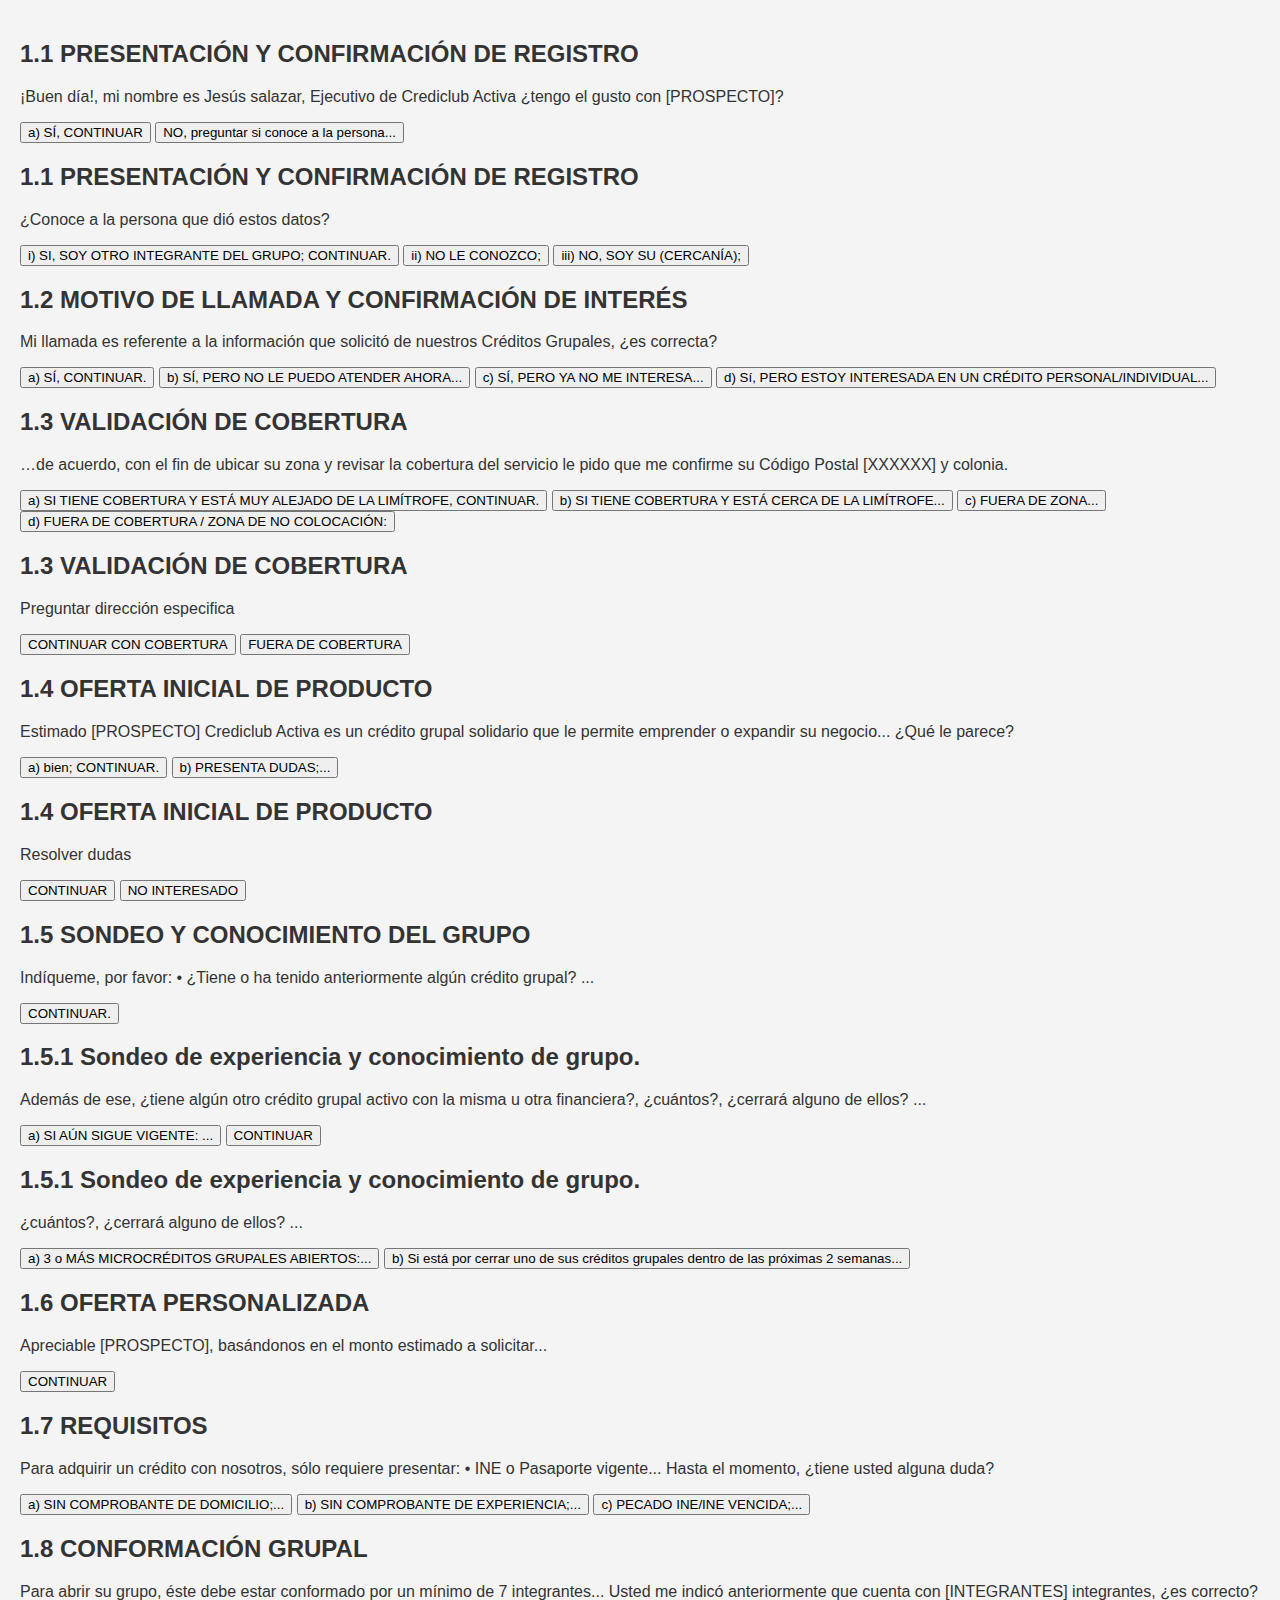
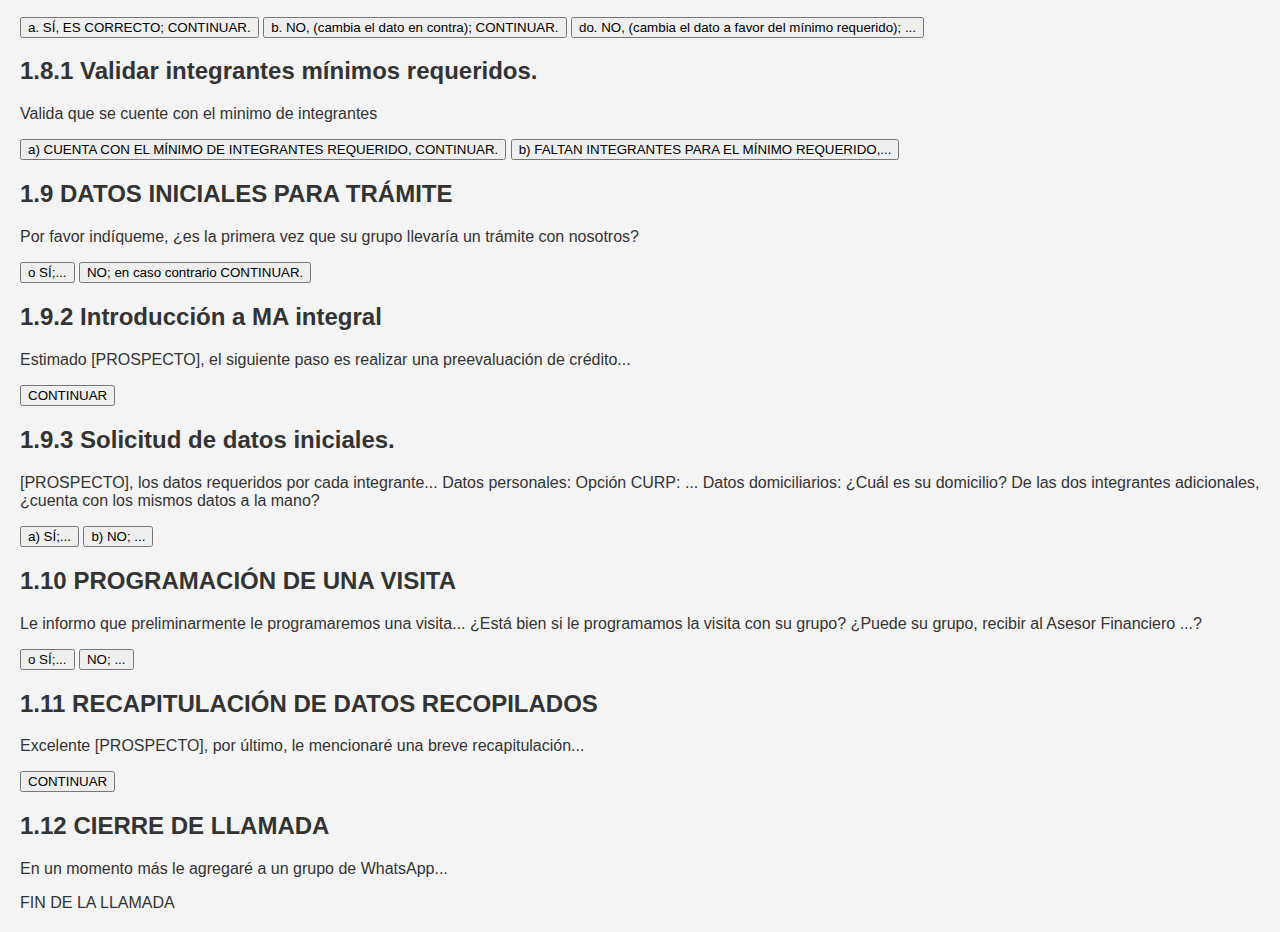
==== commit cd0513f5: "Update index.html" ====
--- a/index.html
+++ b/index.html
@@ -3,255 +3,196 @@
 <head>
     <meta charset="UTF-8">
     <meta name="viewport" content="width=device-width, initial-scale=1.0">
-    <title>Mapa Conversacional Crediclub Activa</title>
+    <title>Mapa Conversacional Crediclub</title>
     <link rel="stylesheet" href="style.css">
 </head>
 <body>
+    <div class="container">
+        <div id="inicio" class="section">
+            </div>
 
-    <div id="mapa-container">
-        <div id="mapa-index">
-            <!-- 1. SCRIPT DE VENTA INICIAL -->
-            <a href="#inicio" class="active">1. SCRIPT DE VENTA INICIAL</a>
-                <a href="#inicio-detalle">1.1 PRESENTACIÓN Y CONFIRMACIÓN DE REGISTRO</a>
-                <a href="#continua1">1.2 MOTIVO DE LLAMADA Y CONFIRMACIÓN DE INTERÉS</a>
-                <a href="#continua2">1.3 VALIDACIÓN DE COBERTURA</a>
-                <a href="#oferta_inicial">1.4 OFERTA INICIAL DE PRODUCTO</a>
-                <a href="#sondeo_conocimiento">1.5 SONDEO Y CONOCIMIENTO DEL GRUPO</a>
-                    <a href="#sondeo_experiencia">1.5.1 Sondeo de experiencia y conocimiento de grupo</a>
-                <a href="#oferta_personalizada">1.6 OFERTA PERSONALIZADA</a>
-                <a href="#requisitos">1.7 REQUISITOS</a>
-                <a href="#conformacion_grupal">1.8 CONFORMACIÓN GRUPAL</a>
-                    <a href="#validar_integrantes">1.8.1 Validar integrantes mínimos requerido</a>
-                <a href="#datos_iniciales">1.9 DATOS INICIALES PARA TRÁMITE</a>
-                    <a href="#sondeo_tramite">1.9.1 Sondeo de trámite existente</a>
-                    <a href="#ma_integral">1.9.2 Introducción a MA integral</a>
-                    <a href="#solicitud_datos">1.9.3 Solicitud de datos iniciales</a>
-                <a href="#programacion_visita">1.10 PROGRAMACIÓN DE UNA VISITA</a>
-                <a href="#recapitulacion">1.11 RECAPITULACIÓN DE DATOS RECOPILADOS</a>
-                <a href="#cierre_llamada">1.12 CIERRE DE LLAMADA</a>
-
+        <div id="presentacion" class="section">
+            <h2>1.1 PRESENTACIÓN Y CONFIRMACIÓN DE REGISTRO</h2>
+            <p>¡Buen día!, mi nombre es Jesús salazar, Ejecutivo de Crediclub Activa ¿tengo el gusto con [PROSPECTO]?</p>
+            <div class="button-group">
+                <button onclick="navigateTo('motivo-llamada')">a) SÍ, CONTINUAR</button>
+                <button onclick="navigateTo('presentacion-no')">NO, preguntar si conoce a la persona...</button>
+            </div>
         </div>
 
-        <div id="mapa-flujo">
-            <!-- 1. SCRIPT DE VENTA INICIAL -->
-            <div class="nodo-principal active" data-target="inicio-detalle" id="inicio">
-                <h2>1. SCRIPT DE VENTA INICIAL</h2>
-                 <div class="opciones-container">
-                    <a href="#continua1" class="opcion">SÍ, CONTINUAR</a>
-                    <a href="#no_conoce" class="opcion">NO, preguntar si conoce a la persona</a>
-                 </div>
-                 <div id="inicio-detalle" class="detalle-container">
-                     <p>1.1 PRESENTACIÓN Y CONFIRMACIÓN DE REGISTRO.</p>
-                   <p>¡Buen día!, mi nombre es [EJECUTIVO], Ejecutivo de Crediclub Activa ¿tengo
-                       el gusto con [PROSPECTO]?</p>
-                      <button onclick="regresar()">Regresar</button>
-                 </div>
+        <div id="presentacion-no" class="section hidden">
+          <h2>1.1 PRESENTACIÓN Y CONFIRMACIÓN DE REGISTRO</h2>
+          <p>¿Conoce a la persona que dió estos datos? </p>
+           <div class="button-group">
+            <button onclick="navigateTo('motivo-llamada')">i) SI, SOY OTRO INTEGRANTE DEL GRUPO; CONTINUAR.</button>
+              <button onclick="navigateTo('cierre-llamada')">ii) NO LE CONOZCO;</button>
+               <button onclick="navigateTo('cierre-llamada')">iii) NO, SOY SU (CERCANÍA);</button>
+           </div>
+      </div>
+
+
+        <div id="motivo-llamada" class="section hidden">
+            <h2>1.2 MOTIVO DE LLAMADA Y CONFIRMACIÓN DE INTERÉS</h2>
+            <p>Mi llamada es referente a la información que solicitó de nuestros Créditos Grupales, ¿es correcta?</p>
+            <div class="button-group">
+                <button onclick="navigateTo('validacion-cobertura')">a) SÍ, CONTINUAR.</button>
+                <button onclick="navigateTo('cierre-llamada')">b) SÍ, PERO NO LE PUEDO ATENDER AHORA...</button>
+                <button onclick="navigateTo('cierre-llamada')">c) SÍ, PERO YA NO ME INTERESA...</button>
+                 <button onclick="navigateTo('cierre-llamada')">d) Sí, PERO ESTOY INTERESADA EN UN CRÉDITO PERSONAL/INDIVIDUAL...</button>
             </div>
-           <div class="flecha"></div>
-            <div class="nodo-principal" data-target="continua1-detalle" id="continua1">
-                 <h2>1.2 MOTIVO DE LLAMADA Y CONFIRMACIÓN DE INTERÉS</h2>
-                  <div class="opciones-container">
-                        <a href="#continua2" class="opcion">Sí, continuar</a>
-                        <a href="#no_disponible" class="opcion">Sí, pero no le puedo atender ahora</a>
-                        <a href="#no_interesa" class="opcion">Sí, pero ya no me interesa</a>
-                        <a href="#interes_personal" class="opcion">Sí, pero estoy interesada en un crédito Personal</a>
-                    </div>
-                    <div id="continua1-detalle" class="detalle-container">
-                       <p>Mi llamada es referente a la información que solicitó de nuestros Créditos
-                           Grupales, ¿es correcto?</p>
-                         <button onclick="regresar()">Regresar</button>
-                    </div>
+        </div>
+
+        <div id="validacion-cobertura" class="section hidden">
+            <h2>1.3 VALIDACIÓN DE COBERTURA</h2>
+            <p>…de acuerdo, con el fin de ubicar su zona y revisar la cobertura del servicio le pido que me confirme su Código Postal [XXXXXX] y colonia.</p>
+            <div class="button-group">
+                <button onclick="navigateTo('oferta-inicial')">a) SI TIENE COBERTURA Y ESTÁ MUY ALEJADO DE LA LIMÍTROFE, CONTINUAR.</button>
+                <button onclick="navigateTo('validacion-cobertura-b')">b) SI TIENE COBERTURA Y ESTÁ CERCA DE LA LIMÍTROFE...</button>
+                  <button onclick="navigateTo('cierre-llamada')">c) FUERA DE ZONA...</button>
+                     <button onclick="navigateTo('cierre-llamada')">d) FUERA DE COBERTURA / ZONA DE NO COLOCACIÓN:</button>
             </div>
-             <div class="flecha"></div>
-             <div class="nodo-principal" data-target="continua2-detalle" id="continua2">
-                <h2>1.3 VALIDACIÓN DE COBERTURA</h2>
-                   <div class="opciones-container">
-                         <a href="#oferta_inicial" class="opcion">Sí, tiene Cobertura y está muy alejado
-                            de la limítrofe</a>
-                        <a href="#fuera_limite" class="opcion">Sí, tiene Cobertura y está cerca de la
-                           limítrofe</a>
-                        <a href="#fuera_zona" class="opcion">Fuera de Zona</a>
-                    </div>
-                    <div id="continua2-detalle" class="detalle-container">
-                        <p>...de acuerdo, con el fin de ubicar su zona y revisar la cobertura del servicio
-                           le pido que me confirme su Código Postal [XXXXX] y colonia.</p>
-                        <button onclick="regresar()">Regresar</button>
-                   </div>
-             </div>
-              <div class="flecha"></div>
-              <div class="nodo-principal" data-target="oferta_inicial-detalle" id="oferta_inicial">
-                 <h2>1.4 OFERTA INICIAL DE PRODUCTO</h2>
-                  <div id="oferta_inicial-detalle" class="detalle-container">
-                        <p>Estimado [PROSPECTO] Crediclub Activa es un crédito grupal solidario
-                            que le permite emprender o expandir su negocio con un monto inicial desde $3,000 hasta
-                           $6,000 o, de contar con experiencia previa, por hasta el monto que haya manejado
-                          comprobable, pudiendo llegar hasta $100,000 por persona.</p>
-                       <button onclick="regresar()">Regresar</button>
-                  </div>
-              </div>
-             <div class="flecha"></div>
-            <div class="nodo-principal" data-target="sondeo_conocimiento-detalle"
-                    id="sondeo_conocimiento">
-                <h2>1.5 SONDEO Y CONOCIMIENTO DEL GRUPO</h2>
-                  <div class="opciones-container">
-                        <a href="#oferta_personalizada" class="opcion">Sí, tiene experiencia</a>
-                       <a href="#oferta_personalizada" class="opcion">No, no tiene experiencia</a>
-                   </div>
-                 <div id="sondeo_conocimiento-detalle" class="detalle-container">
-                       <p>1.5.1 Sondeo de experiencia y conocimiento de grupo</p>
-                     <p>Indíqueme, por favor: ¿Tiene o ha tenido anteriormente algún crédito grupal?</p>
-                       <button onclick="regresar()">Regresar</button>
-                  </div>
+        </div>
+           <div id="validacion-cobertura-b" class="section hidden">
+             <h2>1.3 VALIDACIÓN DE COBERTURA</h2>
+            <p>Preguntar dirección especifica</p>
+               <div class="button-group">
+                <button onclick="navigateTo('oferta-inicial')">CONTINUAR CON COBERTURA</button>
+                 <button onclick="navigateTo('cierre-llamada')">FUERA DE COBERTURA</button>
+               </div>
+        </div>
+
+        <div id="oferta-inicial" class="section hidden">
+            <h2>1.4 OFERTA INICIAL DE PRODUCTO</h2>
+            <p>Estimado [PROSPECTO] Crediclub Activa es un crédito grupal solidario que le permite emprender o expandir su negocio... ¿Qué le parece?</p>
+            <div class="button-group">
+                <button onclick="navigateTo('sondeo-grupo')">a) bien; CONTINUAR.</button>
+                <button onclick="navigateTo('oferta-inicial-b')">b) PRESENTA DUDAS;...</button>
             </div>
-           <div class="flecha"></div>
-            <div class="nodo-principal" data-target="oferta_personalizada-detalle"
-                    id="oferta_personalizada">
-                <h2>1.6 OFERTA PERSONALIZADA</h2>
-                 <div class="opciones-container">
-                      <a href="#requisitos" class="opcion">Continuar</a>
-                  </div>
-                 <div id="oferta_personalizada-detalle" class="detalle-container">
-                       <p>Apreciable [PROSPECTO], basándonos en el monto estimado a solicitar,
-                           usted y su grupo accederían a un pago semanal de [PAGO X CADA MIL] por cada mil
-                           pesos de crédito. En su caso si usted solicita los [MONTO INICIAL] pagaría [PAGO
-                           SEMANAL] semanalmente, durante 16 semanas.</p>
-                        <button onclick="regresar()">Regresar</button>
-                  </div>
+        </div>
+         <div id="oferta-inicial-b" class="section hidden">
+            <h2>1.4 OFERTA INICIAL DE PRODUCTO</h2>
+            <p>Resolver dudas</p>
+               <div class="button-group">
+                <button onclick="navigateTo('sondeo-grupo')">CONTINUAR</button>
+                 <button onclick="navigateTo('cierre-llamada')">NO INTERESADO</button>
             </div>
-             <div class="flecha"></div>
-             <div class="nodo-principal" data-target="requisitos-detalle" id="requisitos">
-                 <h2>1.7 REQUISITOS</h2>
-                 <div class="opciones-container">
-                        <a href="#conformacion_grupal" class="opcion">Continuar</a>
-                  </div>
-                 <div id="requisitos-detalle" class="detalle-container">
-                       <p>Para adquirir un crédito con nosotros, sólo requiere presentar: INE o
-                            Pasaporte vigente y en original. Comprobante de domicilio, no mayor a 3 meses de ser
-                           expedido y sin adeudos. Si desea solicitar un monto mayor a $6,000 pesos; Comprobante
-                             de su experiencia con [FINANCIERA], puede ser su libreta o control de pagos, o bien, su
-                            contrato de crédito grupal. Hasta el momento, ¿tiene usted alguna duda?</p>
-                      <button onclick="regresar()">Regresar</button>
-                 </div>
-             </div>
-            <div class="flecha"></div>
-            <div class="nodo-principal" data-target="conformacion_grupal-detalle"
-                   id="conformacion_grupal">
-                <h2>1.8 CONFORMACIÓN GRUPAL</h2>
-                <div class="opciones-container">
-                       <a href="#datos_iniciales" class="opcion">Sí, es correcto, Continuar</a>
-                       <a href="#datos_iniciales" class="opcion">No, cambia el dato en contra</a>
-                       <a href="#datos_iniciales" class="opcion">No, cambia el dato a favor del mínimo requerido</a>
-                  </div>
-                 <div id="conformacion_grupal-detalle" class="detalle-container">
-                       <p>1.8.1 Validar integrantes mínimos requerido</p>
-                      <p>Para abrir su grupo, éste debe estar conformado por un mínimo de 7
-                           integrantes y que no sobrepasen una hora caminando desde el punto de reunión a sus
-                          hogares.</p>
-                       <button onclick="regresar()">Regresar</button>
-                 </div>
+        </div>
+
+        <div id="sondeo-grupo" class="section hidden">
+            <h2>1.5 SONDEO Y CONOCIMIENTO DEL GRUPO</h2>
+            <p>Indíqueme, por favor: • ¿Tiene o ha tenido anteriormente algún crédito grupal? ...</p>
+             <div class="button-group">
+                <button onclick="navigateTo('sondeo-experiencia')">CONTINUAR.</button>
+
             </div>
-             <div class="flecha"></div>
-             <div class="nodo-principal" data-target="datos_iniciales-detalle" id="datos_iniciales">
-                <h2>1.9 DATOS INICIALES PARA TRÁMITE</h2>
-                   <div class="opciones-container">
-                          <a href="#preanalisis" class="opcion">SÍ</a>
-                          <a href="#no_primera_vez" class="opcion">NO</a>
-                   </div>
-                  <div id="datos_iniciales-detalle" class="detalle-container">
-                       <p>1.9.1 Sondeo de trámite existente</p>
-                       <p>Por favor indíqueme, ¿es la primera vez que su grupo llevaría un trámite
-                           con nosotros?</p>
-                        <button onclick="regresar()">Regresar</button>
-                  </div>
+        </div>
+       <div id="sondeo-experiencia" class="section hidden">
+             <h2>1.5.1 Sondeo de experiencia y conocimiento de grupo.</h2>
+             <p>Además de ese, ¿tiene algún otro crédito grupal activo con la misma u otra financiera?, ¿cuántos?, ¿cerrará alguno de ellos? ...</p>
+            <div class="button-group">
+                <button onclick="navigateTo('sondeo-experiencia-a')">a) SI AÚN SIGUE VIGENTE: ...</button>
+                   <button onclick="navigateTo('oferta-personalizada')">CONTINUAR</button>
             </div>
-            <div class="flecha"></div>
-               <div class="nodo-principal" data-target="no_primera_vez-detalle"
-                        id="no_primera_vez">
-                      <h2>1.9.2 Introducción a MA integral</h2>
-                         <div id="no_primera_vez-detalle" class="detalle-container">
-                            <p>En caso de que el grupo ya ha sido previamente asignado al equipo
-                                 comercial en campo, deberás revisar si esto fue mayor a 21 días naturales (3 semanas), y
-                                 cuándo fue su última actualización por parte de su Asesor Financiero en Dynamics en la
-                                  pestaña "Seguimiento a comercial”, así como sondear al prospecto si fue contactado 0
-                                  visitado por su Asesor Financiero, y cuándo fue la última vez que tuvo una actualización de
-                                 este.</p>
-                             <button onclick="regresar()">Regresar</button>
-                      </div>
-              </div>
-            <div class="flecha"></div>
-            <div class="nodo-principal" data-target="preanalisis-detalle" id="preanalisis">
-                   <h2>1.9.3 Solicitud de datos iniciales</h2>
-                 <div class="opciones-container">
-                     <a href="#datos_finales" class="opcion">Continuar</a>
-                 </div>
-                 <div id="preanalisis-detalle" class="detalle-container">
-                       <p>Estimado [PROSPECTO], el siguiente paso es realizar una preevaluación
-                            de crédito, la cual le permitirá a usted y su grupo conocer previamente si pueden ser
-                             candidatos al crédito y así después recibir a un asesor financiero para que le brinde
-                             información del trámite, y continuar con el proceso de contratación si así usted lo desea.
-                             Recibiendo al Asesor Financiero, éste terminará de analizar su grupo y le indicará si queda
-                             autorizado y bajo qué montos de crédito.</p>
-                           <button onclick="regresar()">Regresar</button>
-                   </div>
-             </div>
-            <div class="flecha"></div>
-             <div class="nodo-principal" data-target="datos_finales-detalle" id="datos_finales">
-                <h2>1.10 PROGRAMACIÓN DE UNA VISITA</h2>
-                <div id="datos_finales-detalle" class="detalle-container">
-                      <p>Para el preanálisis de su grupo, requerimos algunos datos de usted y otras
-                           dos integrantes del grupo, las cuales preliminarmente seleccionaremos como comité o
-                          líderes del resto del grupo, sin embargo, puede cambiarlos si ustedes lo desean una vez
-                            que reciban la visita de un Asesor Financiero.</p>
-                         <button onclick="regresar()">Regresar</button>
-                 </div>
-           </div>
-           <div class="flecha"></div>
-           <div class="nodo-principal" data-target="programacion_visita-detalle"
-                    id="programacion_visita">
-                   <h2>1.11 RECAPITULACIÓN DE DATOS RECOPILADOS</h2>
-                 <div id="programacion_visita-detalle" class="detalle-container">
-                        <p>Le informo que preliminarmente le programaremos una visita por parte de
-                            uno de nuestros Asesores Financieros, para que resuelva cualquier duda y dé continuidad a
-                            su trámite si llega a ser preautorizado con nosotros.</p>
-                        <button onclick="regresar()">Regresar</button>
-                 </div>
-            </div>
-            <div class="flecha"></div>
-           <div class="nodo-principal" data-target="recapitulacion-detalle" id="recapitulacion">
-                 <h2>1.12 CIERRE DE LLAMADA</h2>
-                <div id="recapitulacion-detalle" class="detalle-container">
-                        <p>Excelente [PROSPECTO], por último, le mencionaré una breve
-                            recapitulación para confirmar que tenemos todo correcto, para cada una es necesario me
-                            indique si es correcto por favor:</p>
-                         <p>• El crédito es para usted y con fines productivos o de emprendimiento, ¿es
-                            correcto? (SÍ/NO)</p>
-                         <p>• Su grupo cuenta con
-                            integrantes, ¿es correcto? (SÍ/NO)</p>
-                        <p>• La cita para recibir al asesor financiero con su grupo completo se
-                            programa para el día:
-                               a la hora:
-                               y en el domicilio:
-                               ¿es correcto? (SÍ/NO).</p>
-                         <button onclick="regresar()">Regresar</button>
-                  </div>
-           </div>
-            <div class="flecha"></div>
-           <div class="nodo-principal" data-target="cierre_llamada-detalle"
-                    id="cierre_llamada">
-                 <h2>1.12 CIERRE DE LLAMADA</h2>
-                 <div id="cierre_llamada-detalle" class="detalle-container">
-                       <p>En un momento más le añadiré a un grupo de WhatsApp, donde le daré
-                            continuidad a la preaprobación de su grupo, de igual manera le recomiendo que guarde mi
-                           número de WhatsApp (ADMIN DE GRUPO) para que me identifique en los
-                          seguimientos.</p>
-                         <p>Sin más por el momento, le agradezco haber atendido mi llamada,
-                            cualquier duda puede comunicarse con nosotros al teléfono 81-8000-9800 opción 2, con un
-                           servicio de lunes a viernes de 8am a 8pm, y sábados de 9am a 6pm, le atendió
-                            [EJECUTIVO] de Crediclub Activa, hasta pronto.</p>
-                           <button onclick="regresar()">Regresar</button>
-                 </div>
+        </div>
+         <div id="sondeo-experiencia-a" class="section hidden">
+              <h2>1.5.1 Sondeo de experiencia y conocimiento de grupo.</h2>
+             <p>¿cuántos?, ¿cerrará alguno de ellos? ...</p>
+             <div class="button-group">
+                <button onclick="navigateTo('cierre-llamada')"> a) 3 o MÁS MICROCRÉDITOS GRUPALES ABIERTOS:... </button>
+                <button onclick="navigateTo('oferta-personalizada')">b) Si está por cerrar uno de sus créditos grupales dentro de las próximas 2 semanas... </button>
            </div>
         </div>
+
+       <div id="oferta-personalizada" class="section hidden">
+           <h2>1.6 OFERTA PERSONALIZADA</h2>
+           <p>Apreciable [PROSPECTO], basándonos en el monto estimado a solicitar...</p>
+           <div class="button-group">
+                <button onclick="navigateTo('requisitos')">CONTINUAR</button>
+
+           </div>
+      </div>
+
+        <div id="requisitos" class="section hidden">
+            <h2>1.7 REQUISITOS</h2>
+            <p>Para adquirir un crédito con nosotros, sólo requiere presentar: • INE o Pasaporte vigente...  Hasta el momento, ¿tiene usted alguna duda?</p>
+            <div class="button-group">
+                <button onclick="navigateTo('conformacion-grupal')">a) SIN COMPROBANTE DE DOMICILIO;...</button>
+                <button onclick="navigateTo('conformacion-grupal')">b) SIN COMPROBANTE DE EXPERIENCIA;...</button>
+                <button onclick="navigateTo('cierre-llamada')">c) PECADO INE/INE VENCIDA;...</button>
+            </div>
+        </div>
+
+
+        <div id="conformacion-grupal" class="section hidden">
+            <h2>1.8 CONFORMACIÓN GRUPAL</h2>
+            <p>Para abrir su grupo, éste debe estar conformado por un mínimo de 7 integrantes... Usted me indicó anteriormente que cuenta con [INTEGRANTES] integrantes, ¿es correcto?</p>
+            <div class="button-group">
+                <button onclick="navigateTo('validacion-integrantes')">a. SÍ, ES CORRECTO; CONTINUAR.</button>
+                <button onclick="navigateTo('validacion-integrantes')">b. NO, (cambia el dato en contra); CONTINUAR.</button>
+                  <button onclick="navigateTo('validacion-integrantes')">do. NO, (cambia el dato a favor del mínimo requerido); ...</button>
+            </div>
+        </div>
+
+
+     <div id="validacion-integrantes" class="section hidden">
+            <h2>1.8.1 Validar integrantes mínimos requeridos.</h2>
+            <p>Valida que se cuente con el minimo de integrantes</p>
+            <div class="button-group">
+                <button onclick="navigateTo('datos-iniciales')">a) CUENTA CON EL MÍNIMO DE INTEGRANTES REQUERIDO, CONTINUAR.</button>
+                <button onclick="navigateTo('cierre-llamada')">b) FALTAN INTEGRANTES PARA EL MÍNIMO REQUERIDO,...</button>
+            </div>
+        </div>
+
+        <div id="datos-iniciales" class="section hidden">
+            <h2>1.9 DATOS INICIALES PARA TRÁMITE</h2>
+            <p>Por favor indíqueme, ¿es la primera vez que su grupo llevaría un trámite con nosotros?</p>
+              <div class="button-group">
+                <button onclick="navigateTo('cierre-llamada')">o SÍ;...</button>
+                 <button onclick="navigateTo('introduccion-ma')">NO; en caso contrario CONTINUAR.</button>
+            </div>
+        </div>
+         <div id="introduccion-ma" class="section hidden">
+            <h2>1.9.2 Introducción a MA integral</h2>
+             <p> Estimado [PROSPECTO], el siguiente paso es realizar una preevaluación de crédito...</p>
+                <div class="button-group">
+                <button onclick="navigateTo('datos-iniciales-solicitud')">CONTINUAR</button>
+            </div>
+        </div>
+
+        <div id="datos-iniciales-solicitud" class="section hidden">
+            <h2>1.9.3 Solicitud de datos iniciales.</h2>
+            <p>[PROSPECTO], los datos requeridos por cada integrante... Datos personales: Opción CURP: ... Datos domiciliarios: ¿Cuál es su domicilio?  De las dos integrantes adicionales, ¿cuenta con los mismos datos a la mano?</p>
+               <div class="button-group">
+                <button onclick="navigateTo('programacion-visita')">a) SÍ;...</button>
+                   <button onclick="navigateTo('programacion-visita')">b) NO; ...</button>
+            </div>
+        </div>
+
+        <div id="programacion-visita" class="section hidden">
+            <h2>1.10 PROGRAMACIÓN DE UNA VISITA</h2>
+            <p>Le informo que preliminarmente le programaremos una visita... ¿Está bien si le programamos la visita con su grupo? ¿Puede su grupo, recibir al Asesor Financiero ...?</p>
+                <div class="button-group">
+                   <button onclick="navigateTo('recapitulacion-datos')">o SÍ;...</button>
+                    <button onclick="navigateTo('recapitulacion-datos')">NO; ...</button>
+            </div>
+        </div>
+
+         <div id="recapitulacion-datos" class="section hidden">
+           <h2>1.11 RECAPITULACIÓN DE DATOS RECOPILADOS</h2>
+            <p>Excelente [PROSPECTO], por último, le mencionaré una breve recapitulación...</p>
+               <div class="button-group">
+                <button onclick="navigateTo('cierre-llamada')">CONTINUAR</button>
+            </div>
+        </div>
+
+        <div id="cierre-llamada" class="section hidden">
+            <h2>1.12 CIERRE DE LLAMADA</h2>
+            <p>En un momento más le agregaré a un grupo de WhatsApp... </p>
+             <div class="button-group">
+             FIN DE LA LLAMADA
+            </div>
+        </div>
+
     </div>
     <script src="script.js"></script>
 </body>
--- a/style.css
+++ b/style.css
@@ -1,3 +1,4 @@
+/* Estilos generales */
 body {
     font-family: sans-serif;
     background-color: #f4f4f4;
@@ -6,6 +7,7 @@
     justify-content: flex-start;
     overflow-x: auto;
     padding: 20px;
+    color: #333; /* Fuente negra o gris oscura */
 }
 
 #mapa-container {
@@ -17,7 +19,7 @@
 }
 
 #mapa-index {
-    background-color: #e0e0e0;
+    background-color: #e0e0e0; /* Gris o plata */
     border-right: 1px solid #ddd;
     padding: 20px;
     margin-right: 20px;
@@ -42,11 +44,11 @@
 }
 
 #mapa-index a:hover {
-    background-color: #ddd;
+    background-color: #ddd; /* Gris o plata */
 }
 
 #mapa-index a.active {
-    background-color: #e695d8;
+    background-color: #e695d8; /* Rosa predominante */
     color: white;
 }
 
@@ -64,7 +66,7 @@
 
 .nodo-principal {
     background-color: #fff;
-    border: 1px solid #ddd;
+    border: 1px solid #ddd; /* Gris o plata */
     padding: 20px;
     margin: 10px;
     border-radius: 8px;
@@ -76,11 +78,11 @@
     position: relative;
     z-index: 1;
     transform: translateY(0);
-    color: #030000;
+    color: #030000; /* Fuente negra o gris oscura */
 }
 
 .nodo-principal.active {
-    background-color: #e695d8;
+    background-color: #e695d8; /* Rosa predominante */
     color: white;
 }
 
@@ -94,7 +96,7 @@
 
 .opcion {
     display: block;
-    background-color: #e695d8;
+    background-color: #e695d8; /* Rosa predominante */
     color: #fff;
     padding: 10px 15px;
     margin: 5px;
@@ -108,13 +110,14 @@
 .opcion:hover {
     background-color: #c664b7;
 }
+
 .detalle-container {
     background-color: #f0f0f0;
-     border: 1px solid #ddd;
+    border: 1px solid #ddd; /* Gris o plata */
     padding: 20px;
     border-radius: 8px;
     display: none;
-     min-width: 250px;
+    min-width: 250px;
     max-width: 500px;
     box-shadow: 0 2px 4px rgba(0, 0, 0, 0.1);
     position: absolute;
@@ -124,65 +127,70 @@
     white-space: normal;
     transform: translateY(0);
 }
- .detalle-container p {
+
+.detalle-container p {
     margin-top: 0;
 }
 
- .detalle-container button {
-     background-color: #464849;
+.detalle-container button {
+    background-color: #464849; /* Negro o gris oscuro */
     border: none;
     color: white;
     padding: 10px 20px;
-      text-align: center;
+    text-align: center;
     text-decoration: none;
     display: inline-block;
     font-size: 16px;
-     cursor: pointer;
-      border-radius: 8px;
-      margin-top: 10px;
+    cursor: pointer;
+    border-radius: 8px;
+    margin-top: 10px;
 }
+
 .flecha {
     position: absolute;
-     width: 0;
+    width: 0;
     height: 0;
     border-top: 10px solid transparent;
-   border-bottom: 10px solid transparent;
-   border-left: 20px solid #464849;
-      margin: 90px 10px 0 -10px;
+    border-bottom: 10px solid transparent;
+    border-left: 20px solid #464849;
+    margin: 90px 10px 0 -10px;
 }
- .nodo-principal:nth-child(2) .flecha {
+
+.nodo-principal:nth-child(2) .flecha {
     margin-left: -20px;
 }
 .nodo-principal:nth-child(3) .flecha {
     margin-left: -20px;
 }
+
 .nodo-principal:nth-child(4) .flecha {
+  margin-left: -20px;
+}
+.nodo-principal:nth-child(5) .flecha {
+    margin-left: -20px;
+  }
+
+.nodo-principal:nth-child(6) .flecha {
+    margin-left: -20px;
+  }
+ .nodo-principal:nth-child(7) .flecha {
+  margin-left: -20px;
+  }
+ .nodo-principal:nth-child(8) .flecha {
+  margin-left: -20px;
+  }
+.nodo-principal:nth-child(9) .flecha {
     margin-left: -20px;
 }
-  .nodo-principal:nth-child(5) .flecha {
-     margin-left: -20px;
-}
-  .nodo-principal:nth-child(6) .flecha {
-   margin-left: -20px;
-}
- .nodo-principal:nth-child(7) .flecha {
+.nodo-principal:nth-child(10) .flecha {
     margin-left: -20px;
 }
- .nodo-principal:nth-child(8) .flecha {
+.nodo-principal:nth-child(11) .flecha {
     margin-left: -20px;
 }
-    .nodo-principal:nth-child(9) .flecha {
-     margin-left: -20px;
+.nodo-principal:nth-child(12) .flecha{
+  margin-left: -20px;
 }
-     .nodo-principal:nth-child(10) .flecha {
-       margin-left: -20px;
-}
-  .nodo-principal:nth-child(11) .flecha {
-    margin-left: -20px;
-}
-  .nodo-principal:nth-child(12) .flecha{
-       margin-left: -20px;
-}
-    .nodo-principal:nth-child(13) .flecha{
-      margin-left: -20px;
-}
+ .nodo-principal:nth-child(13) .flecha{
+   margin-left: -20px;
+ }
